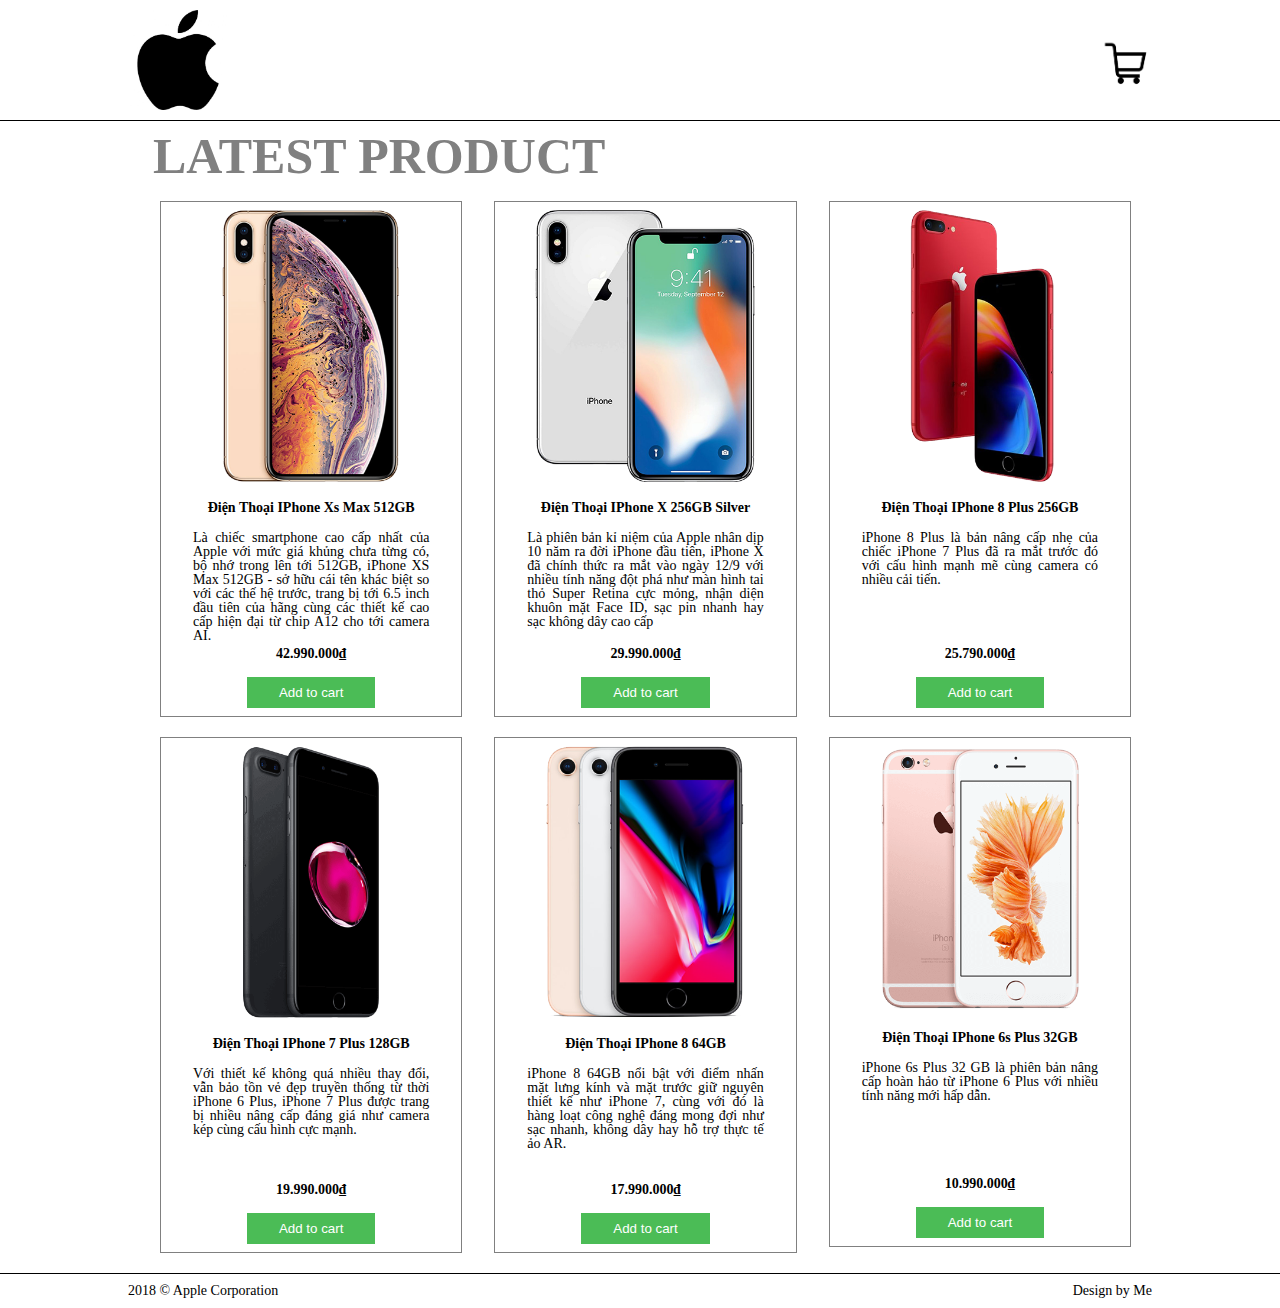
==== home.html @ 2c5cb4a0 "Create shopping cart use JS" ====
<!DOCTYPE html>
<html lang="en">
<head>
    <meta charset="UTF-8">
    <meta name="viewport" content="width=device-width, initial-scale=1.0">
    <meta http-equiv="X-UA-Compatible" content="ie=edge">
    <link rel="stylesheet" href="style/reset.css">
    <link rel="stylesheet" href="style/general.css">
    <link rel="stylesheet" href="style/cart.css">
    <title>Cart</title>
</head>
<body>
    <header>
            <div class="container">
                <div class="logo">
                    <a href=""><img src="images/logo-cart.jpg" alt="Apple logo"></a>
                </div>
                <div class="cart">
                    <a href=""><img src="images/cart.png" alt="Shopping cart"></a>
                    <span id="cart_quantity"></span>
                </div>
            </div>
    </header>
    <main>
        <div class="container">
            <h1>Latest Product</h1>
            <ul class="product-list">
                <li class="product-item" id="product-item">
                   
                </li>
            </ul>
        </div>
    </main>
    <footer>
        <div class="container">
            <p class="copyright">2018 &copy; Apple Corporation </p>
            <p class="design">Design by Me </p>
        </div>
    </footer>
</body>
    <script type="text/javascript" src="javascript/cart.js"></script>
</html>
---- style/general.css ----
*{
    margin: 0;
    padding: 0;
  }
body {
    font-size: 14px;
    height: 100%;
    width: 100%;
  }
h1, h2, h3, h4 {
    text-transform: uppercase;
    font-weight: bold;
   }
a {
    text-decoration: none;
}
.container {
    box-sizing: border-box;
    max-width: 80%;
    width: 100%;
    /* padding: 0 15px; */
    margin: 0 auto;
  }
  .container::after  {
    clear: both;
    display: block;
    content: '';
  }
  .footer-page {
    color: #fff;
  }
---- style/cart.css ----
/* ----------------Header------------ */
header {
    margin-top: 10px;
    padding-bottom: 10px;
    border-bottom: 1px solid #000;
}
.logo img { 
    float: left;
    max-width: 100px;
}
.cart {
    clear: right;
    float: right;
    margin-top: 30px;
}
.cart img {
    width: 50px;
}
.cart span {
    position: relative;
    bottom: 10px;
}
/* -----------------Main---------------- */
main {
    margin: 10px auto;
}
h1 {
    font-size: 50px;
    margin: 10px 25px;
    color: #808080;
}
.product-sub-list {
    float: left;
    max-width: calc(100% / 3 - 4%);
    width: 100%;
    margin: 10px 0 10px 32px;
    border: 1px solid #808080;
}
.product-sub-list li img {
    width: 100%;
}
.product-sub-list li {
    padding: 8px 32px;
    text-align: center;
    text-transform: capitalize;
    font-weight: bold;
}
li .product-description  {
    text-align: justify;
    text-transform: none;
    font-weight: normal;
    height: 100px;
}
.product-sub-list li button {
    padding: 8px 32px;
    background-color: #4bbc56;
    color: #fff;
    border: 0;
}
/* -------------------Footer------------- */
footer {
    margin: 10px auto;
    padding-top: 10px;
    border-top: 1px solid #000;
}
.copyright {
    float: left;
}
.design {
    clear: right;
    float: right;
}
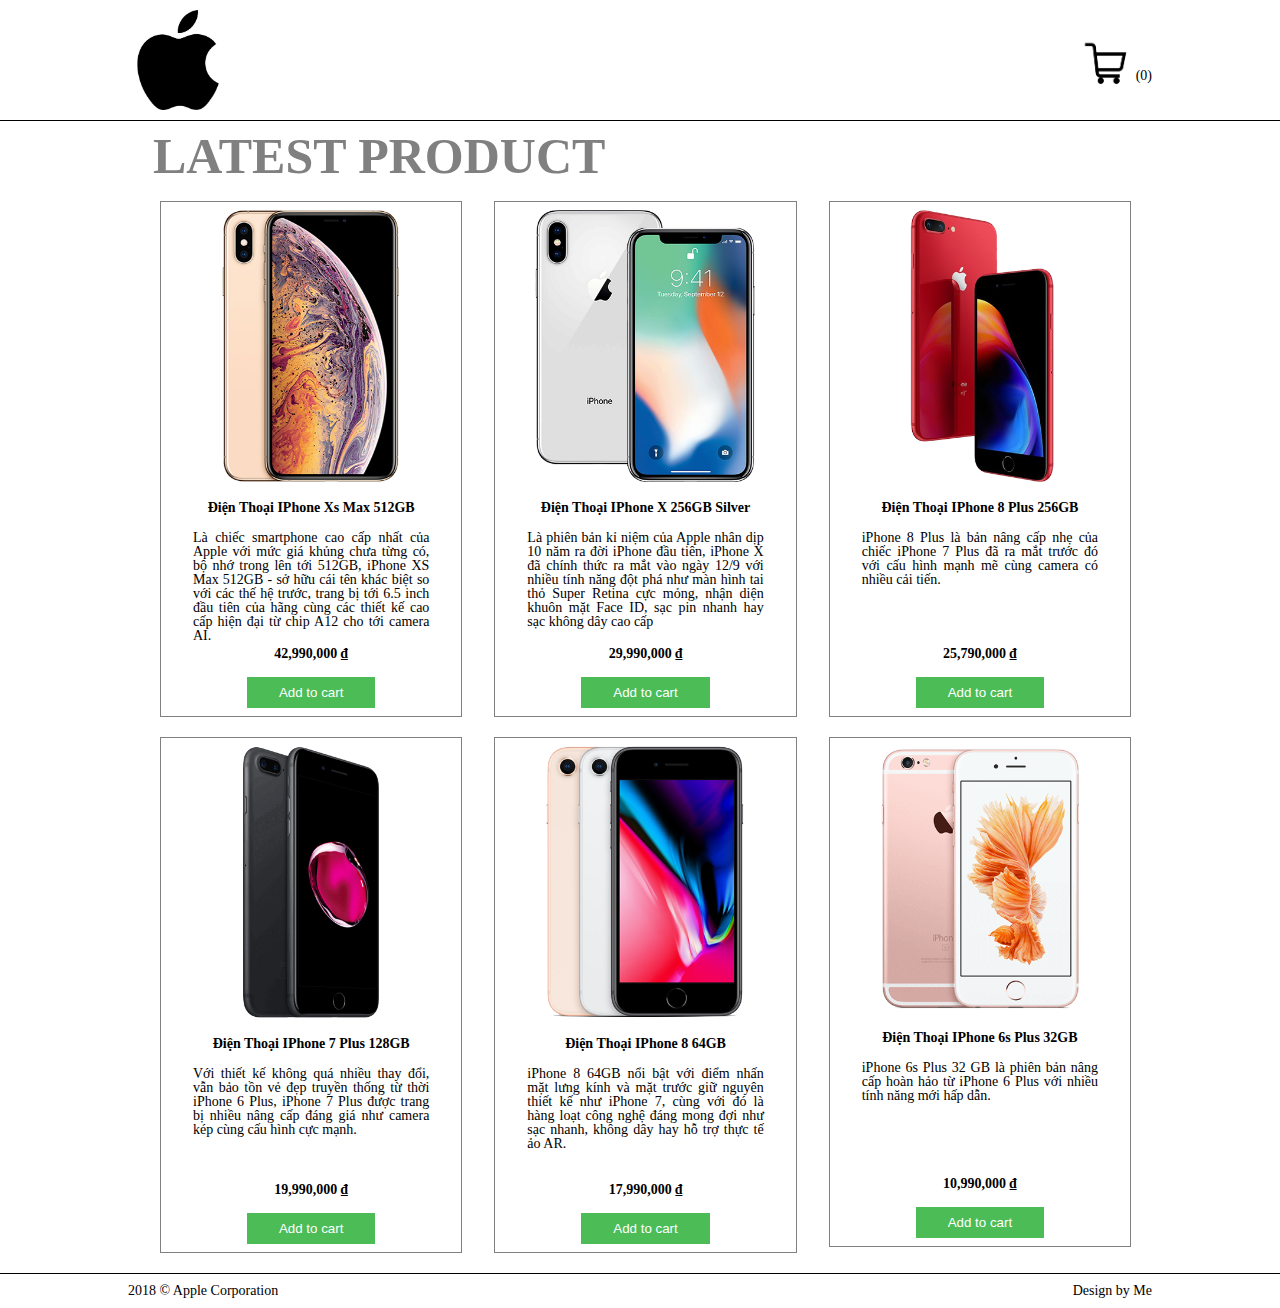
==== commit 682f074e: "Merge 8e2d7bd5c1e019117eec38ad907f48739b97ba8a into f259d65fac9b03ef8dfe9eded6e5cafc8c90507f" ====
--- a/home.html
+++ b/home.html
@@ -11,22 +11,21 @@
 </head>
 <body>
     <header>
-            <div class="container">
-                <div class="logo">
-                    <a href=""><img src="images/logo-cart.jpg" alt="Apple logo"></a>
-                </div>
-                <div class="cart">
-                    <a href=""><img src="images/cart.png" alt="Shopping cart"></a>
-                    <span id="cart_quantity"></span>
-                </div>
+        <div class="container">
+            <div class="logo">
+                <a href="home.html"><img src="images/logo-cart.jpg" alt="Apple logo"></a>
             </div>
+            <div class="cart">
+                <a href="cart.html"><img src="images/cart.png" alt="Shopping cart"></a>
+                <span id="cart_quantity"></span>
+            </div>
+        </div>
     </header>
     <main>
         <div class="container">
             <h1>Latest Product</h1>
             <ul class="product-list">
                 <li class="product-item" id="product-item">
-                   
                 </li>
             </ul>
         </div>
@@ -38,5 +37,6 @@
         </div>
     </footer>
 </body>
-    <script type="text/javascript" src="javascript/cart.js"></script>
-</html>+    <script type="text/javascript" src="javascript/data.js"></script>
+    <script type="text/javascript" src="javascript/index.js"></script>
+</html>
--- a/style/cart.css
+++ b/style/cart.css
@@ -57,6 +57,36 @@
     color: #fff;
     border: 0;
 }
+/* -------------------Cart------------------ */
+table, td, th {
+    border: 1px solid #000;
+    padding: 20px;
+  }
+.table-heading, tfoot {
+    text-transform: uppercase;
+    font-weight: bold;
+}
+.product-theading {
+    max-width: 400px;
+    width: 58%;
+}
+.item-img {
+    max-height: 40%;
+    float: left;
+}
+.item-title {
+    margin-top: 64px;
+}
+.item-quantity {
+    padding-left: 56px;
+}
+.remove-btn {
+    padding: 8px 8px;
+    background-color: #FF0000;
+    color: #fff;
+    border: 0;
+    margin-left: 16px;
+}
 /* -------------------Footer------------- */
 footer {
     margin: 10px auto;
@@ -69,4 +99,4 @@
 .design {
     clear: right;
     float: right;
-}+}
